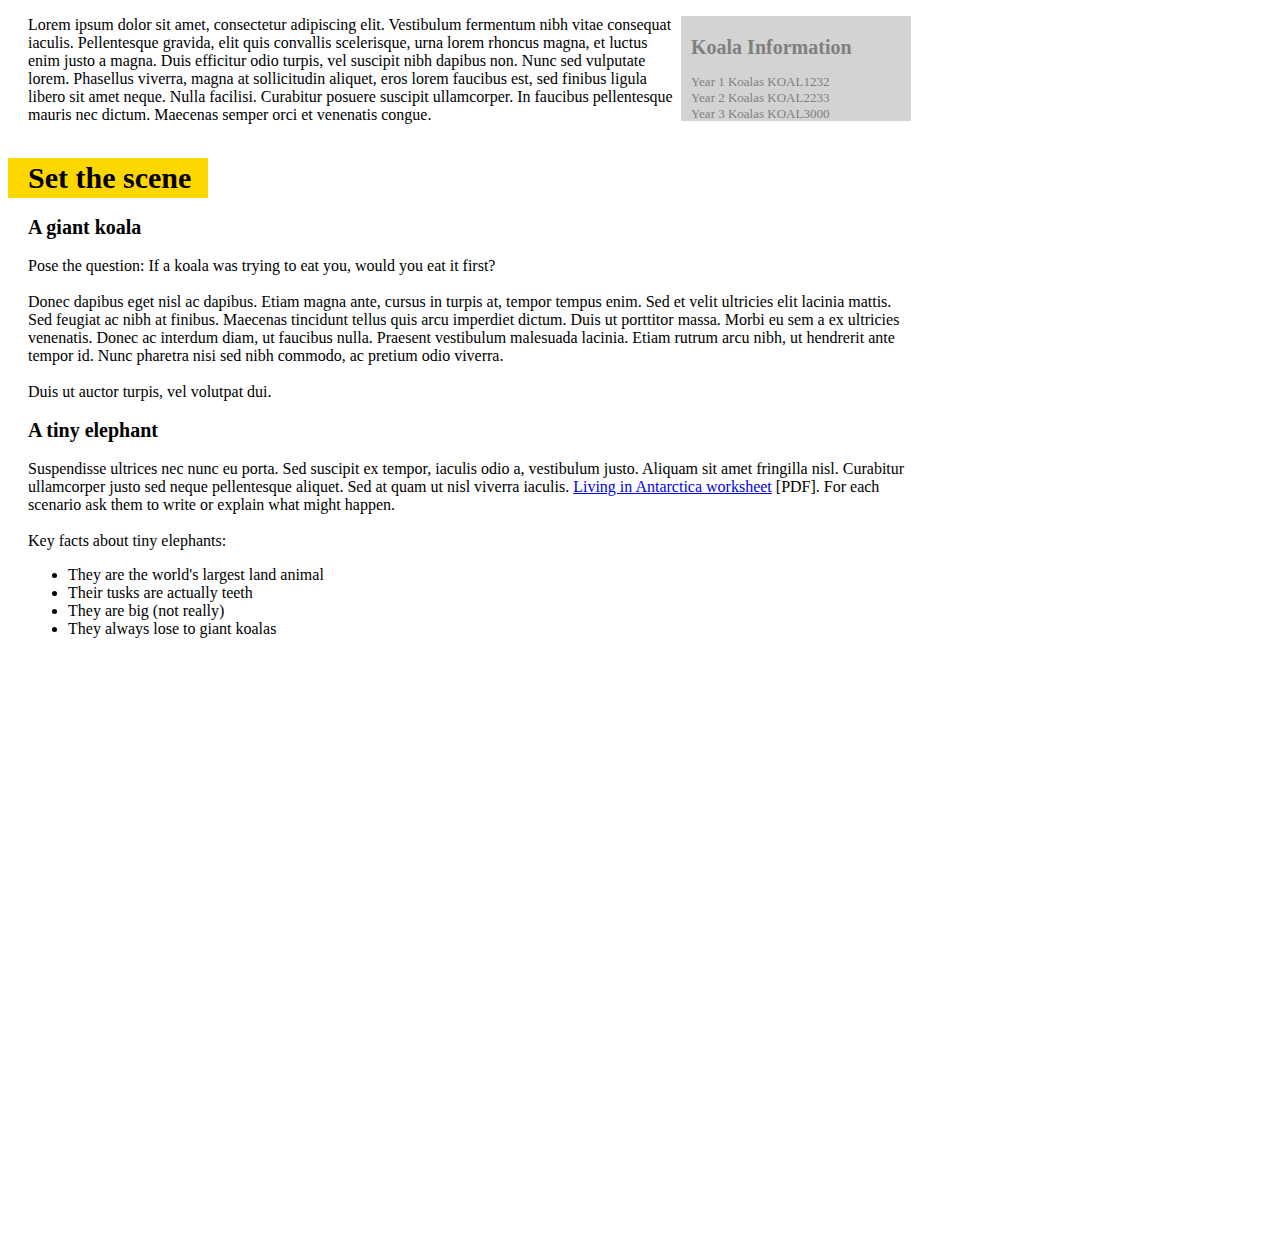
==== task1/index.html @ 0df5569f "task1 and task2" ====
<!DOCTYPE html>
<html lang="en">
<head>
  <link rel="stylesheet" href="style.css">
	<title>Koalas</title>
	<meta name="viewport" content="width=device-width, initial-scale=1.0"> 
	<meta charset="UTF-8">
</head>
<body>
    <p class="paragraph1">	
		<div class="grey_box">
			<div class="koalainfo">
				<p id="koalainfoheader"> Koala Information</p>
				<div id="koalaclasses">
					Year 1 Koalas KOAL1232
					<br>
					Year 2 Koalas KOAL2233
					<br>
					Year 3 Koalas KOAL3000 
				</div>
			</div>
		</div>
		Lorem ipsum dolor sit amet, consectetur adipiscing elit. Vestibulum fermentum nibh vitae consequat iaculis. Pellentesque gravida, elit quis convallis scelerisque, urna lorem rhoncus magna, et luctus enim justo a magna. Duis efficitur odio turpis, vel suscipit nibh dapibus non. Nunc sed vulputate lorem. Phasellus viverra, magna at sollicitudin aliquet, eros lorem faucibus est, sed finibus ligula libero sit amet neque. Nulla facilisi. Curabitur posuere suscipit ullamcorper. In faucibus pellentesque mauris nec dictum. Maecenas semper orci et venenatis congue.
	</p>
	<br>
	<div class="yellowbox">
		<p1> Set the scene </p1>
	</div>
	<br>
	<p2>
		<div class="headers">A giant koala</div>
		<br>
		Pose the question: If a koala was trying to eat you, would you eat it first?
		<br><br>
		Donec dapibus eget nisl ac dapibus. Etiam magna ante, cursus in turpis at, tempor tempus enim. Sed et velit ultricies elit lacinia mattis. Sed feugiat ac nibh at finibus. Maecenas tincidunt tellus quis arcu imperdiet dictum. Duis ut porttitor massa. Morbi eu sem a ex ultricies venenatis. Donec ac interdum diam, ut faucibus nulla. Praesent vestibulum malesuada lacinia. Etiam rutrum arcu nibh, ut hendrerit ante tempor id. Nunc pharetra nisi sed nibh commodo, ac pretium odio viverra. 
		<br><br>
		Duis ut auctor turpis, vel volutpat dui.
		<br><br>
		<div class="headers">A tiny elephant</div>
		<br>
		Suspendisse ultrices nec nunc eu porta. Sed suscipit ex tempor, iaculis odio a, vestibulum justo. Aliquam sit amet fringilla nisl. 
		Curabitur ullamcorper justo sed neque pellentesque aliquet. Sed at quam ut nisl viverra iaculis. 
		<a href="https://www.livescience.com/21677-antarctica-facts.html" title="Antarctica worksheet" target="_blank">Living in Antarctica worksheet</a>
		[PDF]. For each scenario ask them to write or explain what might happen.
		<br><br>
		Key facts about tiny elephants:
		<ul>
			<li>They are the world's largest land animal</li>
			<li>Their tusks are actually teeth</li>
			<li>They are big (not really)</li>
			<li>They always lose to giant koalas</li>
		</ul>


	</p2>
</body>
<container /html>
---- task1/style.css ----
body {
	height: 1219px;
	width: 883px;
	position:relative;
	left:20px;
}

.grey_box {
	height: 105px;
	width: 230px;
	background-color: lightgrey;
	float: right;
	display: flex;
	justify-content: space-evenly;
	flex-direction: column;
}

.koalainfo {
	color:grey;
	padding-left: 10px;
	font-size: 13px;
	padding-bottom: 10px;
}

#koalainfoheader {
	font-size: 20px;
	font-weight: bold;
	margin-bottom: 15px;
}

.yellowbox {
	position:relative;
	right:20px;
	padding-left: 20px;
	background-color: gold;
	height: 40px;
	width: 180px;
	display: flex;
	align-items: center;
	font-size: 30px;
	font-weight: bold;
}

.headers {
	font-weight:bold;
	font-size: 20px;
}

#koalaclasses {
	display: flex;
	justify-content: space-between;
	flex-direction: column;
	margin-bottom: 10px;
}
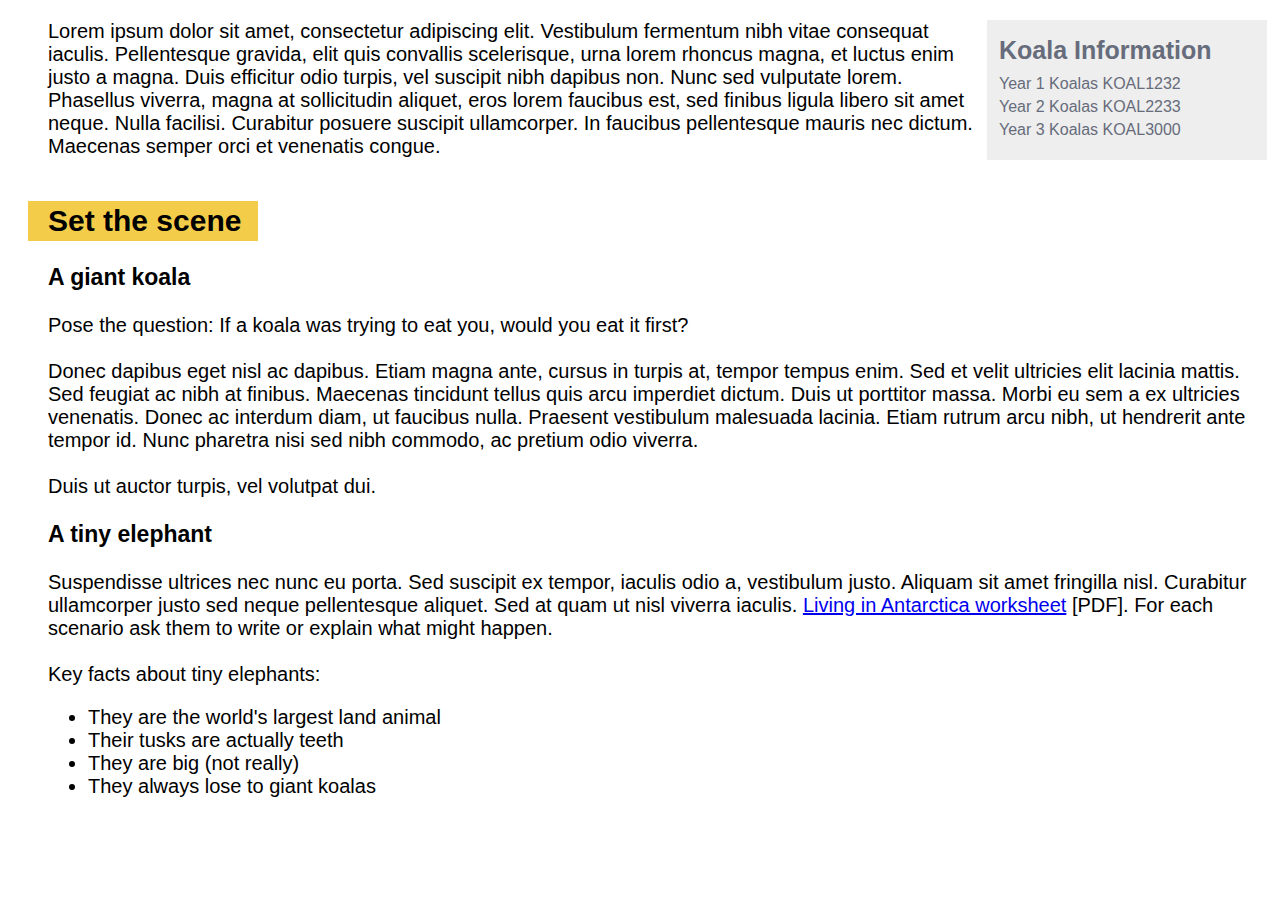
==== commit c9c9c9cc: "task 3 left" ====
--- a/task1/index.html
+++ b/task1/index.html
@@ -10,21 +10,17 @@
     <p class="paragraph1">	
 		<div class="grey_box">
 			<div class="koalainfo">
-				<p id="koalainfoheader"> Koala Information</p>
-				<div id="koalaclasses">
-					Year 1 Koalas KOAL1232
-					<br>
-					Year 2 Koalas KOAL2233
-					<br>
-					Year 3 Koalas KOAL3000 
-				</div>
+				<div id="koalainfoheader"> Koala Information</div>
+				<div id="koalaclass1">Year 1 Koalas KOAL1232</div>
+				<div id="koalaclass2">Year 2 Koalas KOAL2233</div>
+				<div id="koalaclass3">Year 3 Koalas KOAL3000</div>
 			</div>
 		</div>
 		Lorem ipsum dolor sit amet, consectetur adipiscing elit. Vestibulum fermentum nibh vitae consequat iaculis. Pellentesque gravida, elit quis convallis scelerisque, urna lorem rhoncus magna, et luctus enim justo a magna. Duis efficitur odio turpis, vel suscipit nibh dapibus non. Nunc sed vulputate lorem. Phasellus viverra, magna at sollicitudin aliquet, eros lorem faucibus est, sed finibus ligula libero sit amet neque. Nulla facilisi. Curabitur posuere suscipit ullamcorper. In faucibus pellentesque mauris nec dictum. Maecenas semper orci et venenatis congue.
 	</p>
 	<br>
 	<div class="yellowbox">
-		<p1> Set the scene </p1>
+		Set the scene 
 	</div>
 	<br>
 	<p2>
--- a/task1/style.css
+++ b/task1/style.css
@@ -1,40 +1,43 @@
 body {
-	height: 1219px;
-	width: 883px;
+	height: 883px;
+	width: 1219px;
 	position:relative;
-	left:20px;
+	left:40px;
+	font-family: arial;
+	font-size: 20px;
 }
 
 .grey_box {
-	height: 105px;
-	width: 230px;
-	background-color: lightgrey;
+	height: 140px;
+	width: 280px;
+	background-color: #eeeeee;
 	float: right;
 	display: flex;
-	justify-content: space-evenly;
+	justify-content: space-around;
 	flex-direction: column;
 }
 
 .koalainfo {
-	color:grey;
-	padding-left: 10px;
-	font-size: 13px;
+	color:#666c7b;
+	padding-left: 12px;
+	font-size: 16px;
 	padding-bottom: 10px;
 }
 
 #koalainfoheader {
-	font-size: 20px;
+	font-size: 25px;
 	font-weight: bold;
-	margin-bottom: 15px;
+	margin-top: 10px;
+	margin-bottom: 5px;
 }
 
 .yellowbox {
 	position:relative;
 	right:20px;
 	padding-left: 20px;
-	background-color: gold;
+	background-color: #f3cd4a;
 	height: 40px;
-	width: 180px;
+	width: 210px;
 	display: flex;
 	align-items: center;
 	font-size: 30px;
@@ -43,12 +46,24 @@
 
 .headers {
 	font-weight:bold;
-	font-size: 20px;
+	font-size: 23px;
 }
 
-#koalaclasses {
+#koalaclass1 {
 	display: flex;
 	justify-content: space-between;
 	flex-direction: column;
-	margin-bottom: 10px;
+	padding: 5px 0px;
 }
+#koalaclass {
+	display: flex;
+	justify-content: space-between;
+	flex-direction: column;
+	padding: 5px 0px;
+}
+#koalaclass3 {
+	display: flex;
+	justify-content: space-between;
+	flex-direction: column;
+	padding: 5px 0px;
+}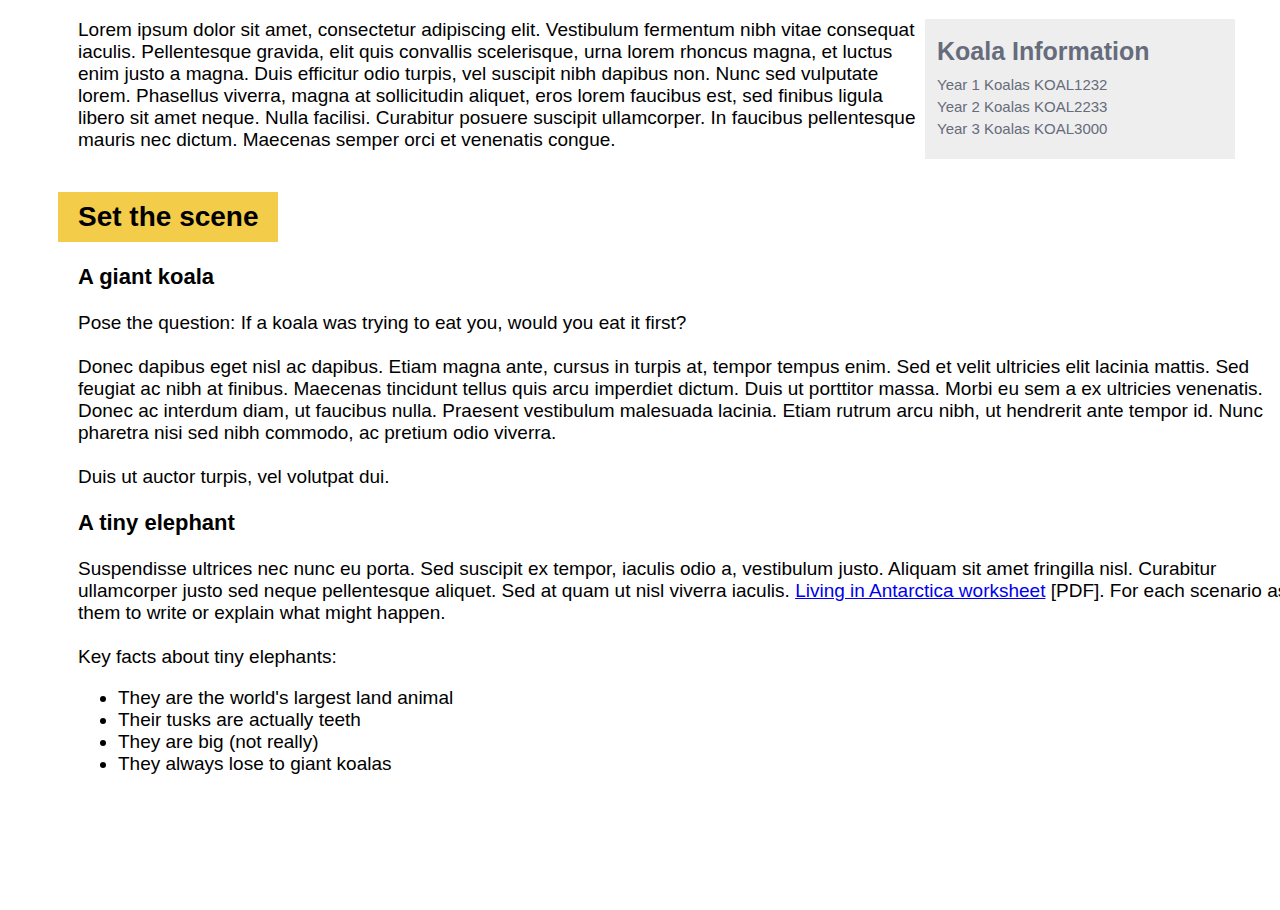
==== commit 1c52e78e: "Fixed style" ====
--- a/task1/index.html
+++ b/task1/index.html
@@ -6,9 +6,10 @@
 	<meta name="viewport" content="width=device-width, initial-scale=1.0"> 
 	<meta charset="UTF-8">
 </head>
+
 <body>
     <p class="paragraph1">	
-		<div class="grey_box">
+		<div class="grey-box">
 			<div class="koalainfo">
 				<div id="koalainfoheader"> Koala Information</div>
 				<div id="koalaclass1">Year 1 Koalas KOAL1232</div>
@@ -19,9 +20,7 @@
 		Lorem ipsum dolor sit amet, consectetur adipiscing elit. Vestibulum fermentum nibh vitae consequat iaculis. Pellentesque gravida, elit quis convallis scelerisque, urna lorem rhoncus magna, et luctus enim justo a magna. Duis efficitur odio turpis, vel suscipit nibh dapibus non. Nunc sed vulputate lorem. Phasellus viverra, magna at sollicitudin aliquet, eros lorem faucibus est, sed finibus ligula libero sit amet neque. Nulla facilisi. Curabitur posuere suscipit ullamcorper. In faucibus pellentesque mauris nec dictum. Maecenas semper orci et venenatis congue.
 	</p>
 	<br>
-	<div class="yellowbox">
-		Set the scene 
-	</div>
+	<div class="yellowbox">Set the scene </div>
 	<br>
 	<p2>
 		<div class="headers">A giant koala</div>
@@ -46,8 +45,6 @@
 			<li>They are big (not really)</li>
 			<li>They always lose to giant koalas</li>
 		</ul>
-
-
 	</p2>
 </body>
 <container /html>
--- a/task1/style.css
+++ b/task1/style.css
@@ -1,69 +1,76 @@
 body {
+	font-family: arial;
+	font-size: 19px;
 	height: 883px;
+	left: 40px;
+	padding-left: 30px;
+	position: relative;
 	width: 1219px;
-	position:relative;
-	left:40px;
-	font-family: arial;
-	font-size: 20px;
 }
 
-.grey_box {
+.grey-box {
+	background-color: #eeeeee;
+	display: flex;
+	flex-direction: column;
+	float: right;
 	height: 140px;
-	width: 280px;
-	background-color: #eeeeee;
-	float: right;
-	display: flex;
 	justify-content: space-around;
-	flex-direction: column;
+	margin-right: 62px;
+	width: 310px;
 }
 
 .koalainfo {
-	color:#666c7b;
+	color: #666c7b;
+	font-size: 15px;
+	padding-bottom: 10px;
 	padding-left: 12px;
-	font-size: 16px;
-	padding-bottom: 10px;
 }
 
 #koalainfoheader {
 	font-size: 25px;
 	font-weight: bold;
+	margin-bottom: 5px;
 	margin-top: 10px;
-	margin-bottom: 5px;
 }
 
 .yellowbox {
-	position:relative;
-	right:20px;
+	align-items: center;
+	background-color: #f3cd4a;
+	display: flex;
+	font-size: 28px;
+	font-weight: bold;
+	height: 50px;
 	padding-left: 20px;
-	background-color: #f3cd4a;
-	height: 40px;
-	width: 210px;
-	display: flex;
-	align-items: center;
-	font-size: 30px;
-	font-weight: bold;
+	position: relative;
+	right: 20px;
+	width: 200px;
 }
 
 .headers {
-	font-weight:bold;
-	font-size: 23px;
+	font-size: 22px;
+	font-weight: bold;
 }
 
 #koalaclass1 {
 	display: flex;
+	flex-direction: column;
 	justify-content: space-between;
-	flex-direction: column;
 	padding: 5px 0px;
 }
 #koalaclass {
 	display: flex;
+	flex-direction: column;
 	justify-content: space-between;
-	flex-direction: column;
 	padding: 5px 0px;
 }
 #koalaclass3 {
 	display: flex;
+	flex-direction: column;
 	justify-content: space-between;
-	flex-direction: column;
 	padding: 5px 0px;
+}
+
+paragraph1 {
+	margin-left: 10px;
+	padding-left: 10px;
 }